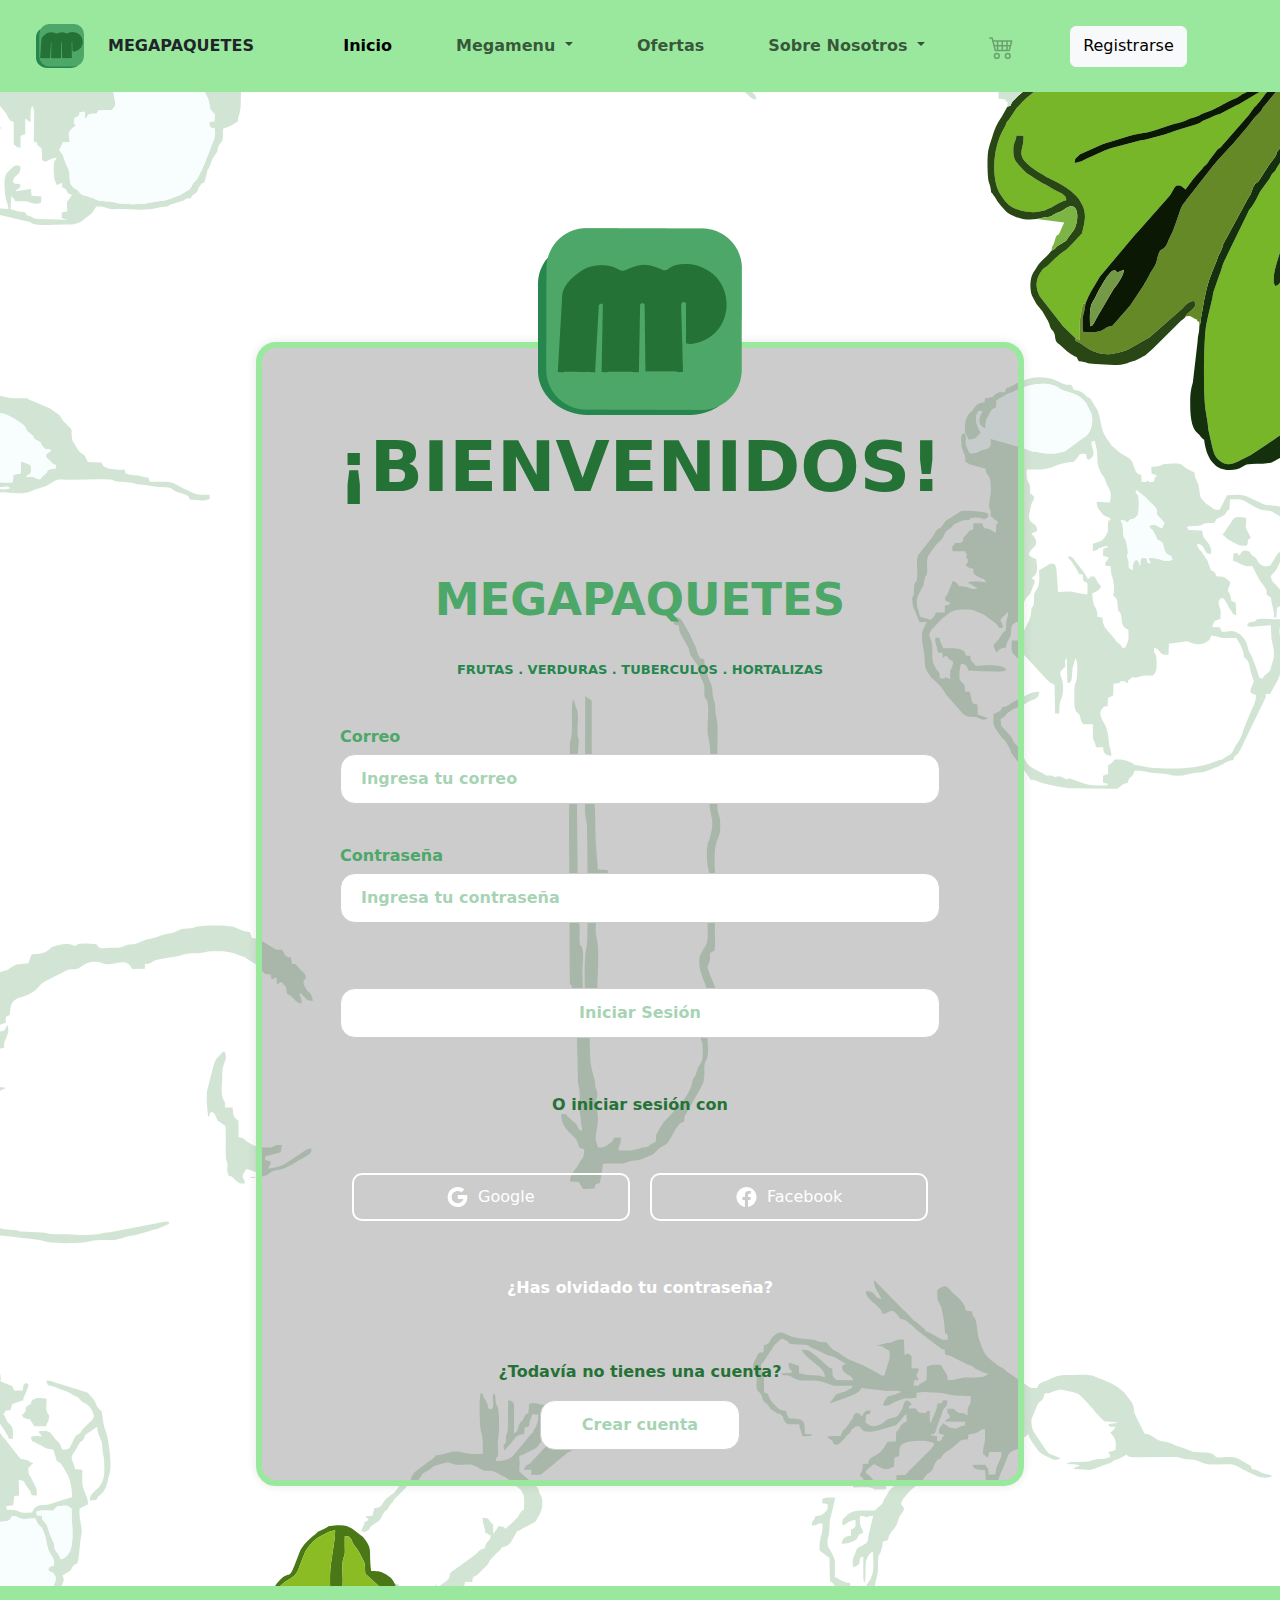
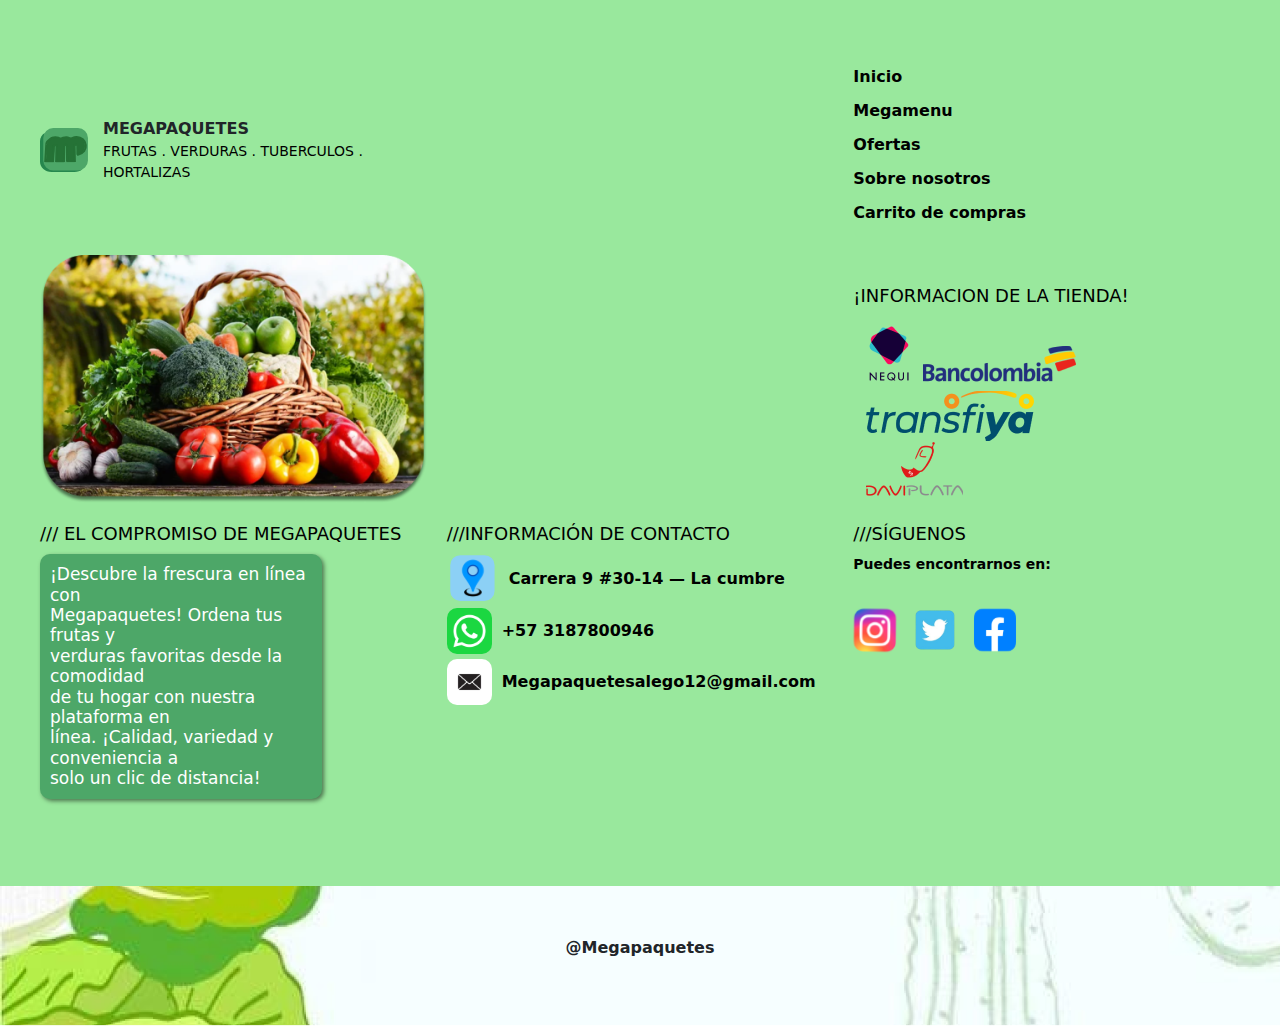
==== index.html @ eb22b3f0 "prueba del proyecto" ====
<!DOCTYPE html>
<html lang="es">
<head>
    <!-- Metadatos del documento -->
    <meta charset="UTF-8">
    <meta name="viewport" content="width=device-width, initial-scale=1.0">
    <title>¡BIENVENIDOS A MEGAPAQUETES!</title>
    <!-- Enlace al archivo CSS para estilos -->
    <link rel="stylesheet" href="index.css">
    <!-- Favicon para el navegador -->
    <link rel="icon" type="image/svg" href="../imagenes/logo.svg">
    <link href="https://cdn.jsdelivr.net/npm/bootstrap@5.3.3/dist/css/bootstrap.min.css" rel="stylesheet" integrity="sha384-QWTKZyjpPEjISv5WaRU9OFeRpok6YctnYmDr5pNlyT2bRjXh0JMhjY6hW+ALEwIH" crossorigin="anonymous">

    <style>
        .esconder{
            display: flex;
            gap: 5px;
        }

        .login{
        width: 500px;
        border: solid 3px green;
        margin-top: 60px;
        background-color: rgba(0, 0, 0, 0.352);
        }
        .imagen{
        position: relative;
        top: -50px;
        left: 200px;
        }

        .input{
        width: 50%;
        }
        @media screen and (max-width: 640px){
            .esconder{
                display: none;
                width: 50%;
            }
        }
    </style>
</head>
<body>
    <!-- Barra de navegación -->
    <nav class="negrita navbar navbar-expand-lg p-4 ">
        <div class="container-fluid">
            
            <img src="imagenes/logo.svg" alt="logo">
            <div class="px-4">
              <a class="nav-link active" href="">MEGAPAQUETES</a>
              <div class="esconder">
              </div>
            </div>
            <button class="navbar-toggler" type="button" data-bs-toggle="collapse" data-bs-target="#navbarSupportedContent" aria-controls="navbarSupportedContent" aria-expanded="false" aria-label="Toggle navigation">
                <span class="navbar-toggler-icon"></span>
            </button>
            <div class="collapse navbar-collapse justify-content-center" id="navbarSupportedContent">
                <ul class="navbar-nav d-flex gap-5">
                    <li class="nav-item">
                        <a class="nav-link active" aria-current="page" href="#">Inicio</a>
                    </li>
                    
                    <li class="nav-item dropdown">
                        <a class="nav-link dropdown-toggle" href="#" role="button" data-bs-toggle="dropdown" aria-expanded="false">
                            Megamenu
                        </a>
                        <ul class="dropdown-menu bg-success text-light">
                            <li class="px-2">MEGAPAQUETES</li>
                            <li><hr class="dropdown-divider"></li>
                            <li><a class="dropdown-item text-light" href="#">Verduras</a></li>
                            <li><a class="dropdown-item text-light" href="#">Frutas</a></li>
                            <li><a class="dropdown-item text-light" href="#">Tubérculos/Hortalizas</a></li>
                        </ul>
                    </li>
                    <li class="nav-item">
                        <a class="nav-link" href="#">Ofertas</a>
                    </li>
                    <li class="nav-item dropdown">
                        <a class="nav-link dropdown-toggle" href="#" role="button" data-bs-toggle="dropdown" aria-expanded="false">
                            Sobre Nosotros
                        </a>
                        <ul class="dropdown-menu bg-success text-light">
                            <li class="px-2">MEGAPAQUETES</li>
                            <li><hr class="dropdown-divider"></li>
                            <li><a class="dropdown-item text-light " href="#">Sobre Nosotros</a></li>
                            <li><a class="dropdown-item text-light" href="#">Contacto</a></li>
                            <li><a class="dropdown-item text-light" href="#">Politicas(Terminos y Condiciones)</a></li>
                        </ul>
                    </li>
                    <li class="nav-item">
                        <a class="nav-link disabled" aria-disabled="true">
                          <svg xmlns="http://www.w3.org/2000/svg" width="25" height="25" fill="currentColor" class="bi bi-cart4" viewBox="0 0 16 16">
                            <path d="M0 2.5A.5.5 0 0 1 .5 2H2a.5.5 0 0 1 .485.379L2.89 4H14.5a.5.5 0 0 1 .485.621l-1.5 6A.5.5 0 0 1 13 11H4a.5.5 0 0 1-.485-.379L1.61 3H.5a.5.5 0 0 1-.5-.5M3.14 5l.5 2H5V5zM6 5v2h2V5zm3 0v2h2V5zm3 0v2h1.36l.5-2zm1.11 3H12v2h.61zM11 8H9v2h2zM8 8H6v2h2zM5 8H3.89l.5 2H5zm0 5a1 1 0 1 0 0 2 1 1 0 0 0 0-2m-2 1a2 2 0 1 1 4 0 2 2 0 0 1-4 0m9-1a1 1 0 1 0 0 2 1 1 0 0 0 0-2m-2 1a2 2 0 1 1 4 0 2 2 0 0 1-4 0"/>
                          </svg>
                        </a>
                    </li>
                    <div class="d-flex gap-5 botones">
                      <a href="crear nueva cuenta/crear cuenta.html " class="btn btn-light button d-flex align-items-center" type="submit">Registrarse</a>
                    </div>
                </ul>
               
            </div>
            
        </div>
    </nav>

    <!-- Sección de bienvenida -->
    <section class="bienvenidos">
        <!-- Contenedor del logo principal -->
        <div class="bienvenidos__logo">
            <img src="imagenes/logo.png" alt="Logo">
        </div>
        <!-- Contenedor del título de bienvenida -->
        <div class="bienvenidos__title">
            <p><strong>¡BIENVENIDOS!</strong></p>
        </div>
        <!-- Contenedor del subtítulo -->
        <div class="bienvenidos__subtitle">
            <p>MEGAPAQUETES</p>
        </div>
        <!-- Contenedor del párrafo con descripción -->
        <div class="bienvenidos__description">
            <p>FRUTAS . VERDURAS . TUBERCULOS . HORTALIZAS</p>
        </div>
        <!-- Formulario de inicio de sesión -->
        <div class="form">
            <form action="vistas/cliente/principal/principal.jsp" method="POST" class="from__principal">
                <!-- Campo para el correo electrónico -->
                <div class="form__group">
                    <label for="username" class="form__label">Correo</label>
                    <input type="email" id="username" name="username" class="form__input" placeholder="Ingresa tu correo" required>
                </div>
                <!-- Campo para la contraseña -->
                <div class="form__group">
                    <label for="password" class="form__label">Contraseña</label>
                    <input type="password" id="password" name="password" class="form__input" placeholder="Ingresa tu contraseña" required>
                </div>
                <!-- Botón para iniciar seccion -->
                <div class="form__button-container">
                    <button class="button-button--submit" type="submit">Iniciar Sesión</button>
                </div>
                <!-- Texto para opciones de inicio de sesión alternativas -->
                <div class="form__alternative">
                    <p class="parrafo">O iniciar sesión con</p>
                </div>
            </form>
        </div>
        <!-- Botones para iniciar sesión con redes sociales -->
        <div class="social-login">
            <button type="button" class="social-login__button">
                <img src="imagenes/vector google.svg" alt="Google">
                Google
            </button>
            <button type="button" class="social-login__button">
                <img src="imagenes/Vector facebook.svg" alt="Facebook">
                Facebook
            </button>
        </div>
        <!-- Enlace para recuperar contraseña -->
        <div class="recover-password">
            <a href="restablecer la contraseña/restablecer.html" class="recover-password__link">¿Has olvidado tu contraseña?</a>
        </div>
        <!-- Enlace para crear una nueva cuenta -->
        <div class="create-account">
            <p class="parrafo">¿Todavía no tienes una cuenta?</p>
            <a href="crear nueva cuenta/crear cuenta.html" class="create-account__link">Crear cuenta</a>
        </div>
    </section>

    <!-- Sección adicional con información -->
    <section class="additional-info">
        <div class="additional-info__main">
            <div class="additional-info__secondary">
                <!-- Logotipo en la sección adicional -->
                <div class="additional-info__logo">
                    <img src="imagenes/logo.svg" alt="Logo">
                </div>
                <!-- Título y subtítulo en la sección adicional -->
                <div class="additional-info__title">
                    <strong>MEGAPAQUETES</strong>
                    <div class="additional-info__subtitle">FRUTAS . VERDURAS . TUBERCULOS . HORTALIZAS</div>
                </div>
            </div>
            <!-- Imagen principal de la sección adicional -->
            <div class="additional-info__image">
                <img src="imagenes/image frutas.png" alt="Logo">
            </div>
            <!-- Lista de navegación en la sección adicional -->
            <div class="additional-info__nav-list">
                <p class="additional-info__nav-item">Inicio</p>
                <p class="additional-info__nav-item">Megamenu</p>
                <p class="additional-info__nav-item">Ofertas</p>
                <p class="additional-info__nav-item">Sobre nosotros</p>
                <p class="additional-info__nav-item">Carrito de compras</p>
            </div>
            <!-- Contenedor de información de la tienda -->
            <div class="additional-info__store-info">
                <h4 class="additional-info__heading">¡INFORMACION DE LA TIENDA!</h4>
                <img src="imagenes/Group 113.png" alt="Logo" class="additional-info__store-image">
            </div>
            <!-- Contenedor del compromiso de la empresa -->
            <div class="additional-info__commitment">
                <h4 class="additional-info__heading">/// EL COMPROMISO DE MEGAPAQUETES</h4>
                <h5 class="additional-info__text_1">¡Descubre la frescura en línea con <br> Megapaquetes! Ordena tus frutas y <br> verduras favoritas desde la comodidad <br> de tu hogar con nuestra plataforma en <br> línea. ¡Calidad, variedad y conveniencia a <br> solo un clic de distancia!</h5>
            </div>
            <!-- Contenedor de información de contacto -->
            <div class="additional-info__contact">
                <h4 class="additional-info__heading">///INFORMACIÓN DE CONTACTO</h4>
                <p class="additional-info__contact-item"><img src="imagenes/ubicacion.svg" alt="Vector"> Carrera 9 #30-14 — La cumbre</p>
                <p class="additional-info__contact-item"><img src="imagenes/Whatsapp.svg" alt="Vector"> +57 3187800946</p>
                <p class="additional-info__contact-item"><img src="imagenes/correo.svg" alt="Vector"> Megapaquetesalego12@gmail.com</p>
            </div>
            <!-- Contenedor de redes sociales -->
            <div class="additional-info__social">
                <h4 class="additional-info__heading">///SÍGUENOS</h4>
                <p class="additional-info__text"><strong>Puedes encontrarnos en:</strong></p>
                <div class="additional-info__social-icons">
                <img src="imagenes/instagram.svg" alt="Vector" class="additional-info__social-icon">
                <img src="imagenes/twitter.svg" alt="Vector" class="additional-info__social-icon">
                <img src="imagenes/facebook.svg" alt="Vector" class="additional-info__social-icon">
                </div>
            </div>
        </div>
    </section>

    <!-- Pie de página -->
    <footer class="footer">
        <p class="footer__parrafo">@Megapaquetes</p>
    </footer>

    <script src="main.js"></script>
    <script src="https://cdn.jsdelivr.net/npm/bootstrap@5.3.3/dist/js/bootstrap.bundle.min.js" integrity="sha384-YvpcrYf0tY3lHB60NNkmXc5s9fDVZLESaAA55NDzOxhy9GkcIdslK1eN7N6jIeHz" crossorigin="anonymous"></script>
</body>
</html>
---- index.css ----
/* Definición de la fuente personalizada */
@font-face {
    font-family: 'MiFuente';  /* Nombre de la fuente personalizada */
    src: url('imagenes/Ubuntu-Regular.ttf') format('truetype'); /* Ruta de la fuente personalizada en formato truetype */
}

/* Estilos globales para todos los elementos */
* {
    margin: 0;            /* Eliminar margen en todos los elementos */
    padding: 0;           /* Eliminar padding en todos los elementos */
    box-sizing: border-box; /* Incluir bordes y padding en el cálculo del tamaño */
}

/* Variables CSS para colores y medidas */
:root {
    --color-fondo-principal: #000000;     /* Color de fondo principal */
    --color-texto-principal: #ffffff;     /* Color de texto principal */
    --color-primario: #99E89D;            /* Color primario */
    --color-secundario: #006633;          /* Color secundario */
    --color-terciario: #4DA768;           /* Color terciario */
    --color-acento-1: #26874E;            /* Color de acento 1 */
    --color-acento-2: #257236;            /* Color de acento 2 */
    --color-resaltado: #3BC975;           /* Color de resaltado */
    --padding: 30px;                      /* Padding común */
    --paddin-button: 10px;                /* Padding para botones */
    --margin-top: 30px;                   /* Margen superior */
}

/* Estilos generales del cuerpo del documento */
body {
    background: url('imagenes/fondoingresarindex.svg'); /* Imagen de fondo */
    background-repeat: no-repeat;   /* La imagen de fondo no se repite */
    background-size: cover;         /* La imagen de fondo cubre toda la pantalla */
    font-family: 'MiFuente';        /* Fuente personalizada */
    background-position: center;    /* Centra la imagen de fondo */
}

/*PARTE DEL MENU DE NAVEGACION*/

.navbar {
    max-width: 100vw;
    display: flex;                          /* Mostrar como flexbox */
    align-items: center;                    /* Centrar elementos verticalmente */
    justify-content: space-between;         /* Espacio entre elementos */
    background-color: var(--color-primario); /* Color de fondo */
    padding: 18px 30px;                     /* Padding interno */
    flex-wrap: wrap;                        /* Permitir envolver elementos en pantalla pequeña */
}

.negrita {
    font-weight: bold;  /* Define el texto en negrita */
    font-size: 16px;    /* Establece el tamaño de la fuente a 16 píxeles */
}

.navbar__logo img {
    height: 40px; /* Altura del logo */
}

.navbar__contenedor {
    display: flex;                         /* Mostrar como flexbox */
    flex-direction: column;                /* Dirección de columna para el contenido */
    color: var(--color-fondo-principal);   /* Color de texto */
}

.navbar__title {
    font-size: 16px; /* Tamaño del título */
}

.navbar__subtitle {
    font-size: 11px; /* Tamaño del subtítulo */
}

.navbar__link,
.menu__toggle {
    color: var(--color-fondo-principal); /* Color del enlace */
    padding: 14px 20px; /* Padding del enlace */
    font-size: 16px; /* Tamaño de fuente del enlace */
    text-decoration: none; /* Sin decoración de texto */
    font-weight: bold; /* Peso de la fuente */
}

.navbar__link:hover,
.menu__toggle:hover {
    color: var(--color-acento-1); /* Color al pasar el mouse */
}

.navbar__link:active,
.menu__toggle:active {
    color: var(--color-secundario);         /* Color al hacer clic */
    text-decoration: underline solid;       /* Subrayado sólido al hacer clic */
}

/* Menú desplegable */
.menu {
    position: relative;                     /* Posición relativa */
    display: inline-block;                  /* Mostrar como bloque en línea */
}

.menu__container {
    display: none;                          /* Ocultar contenedor por defecto */
    position: absolute;                     /* Posición absoluta */
    top: 100%;                              /* Alinear en la parte inferior del elemento padre */
    left: 0;                                /* Alinear a la izquierda */
    background-color: var(--color-secundario); /* Color de fondo del menú */
    box-shadow: 0px 8px 16px 0px rgba(0, 0, 0, 0.2); /* Sombra */
    z-index: 1;                             /* Índice de apilamiento */
    text-align: left;                       /* Alinear texto a la izquierda */
}

.menu__container h2 {
    color: var(--color-texto-principal); /* Color del título */
    margin: 10px; /* Margen */
}

.menu__link {
    color: var(--color-texto-principal); /* Color del enlace */
    padding: 12px 16px; /* Padding del enlace */
    text-decoration: none; /* Sin decoración de texto */
    display: block; /* Bloque de visualización */
}

.menu__link:hover {
    background-color: var(--color-terciario); /* Color de fondo al pasar el mouse */
}

.menu__link:active {
    background-color: var(--color-acento-2); /* Color de fondo al hacer clic */
}

.menu__toggle:hover + .menu__container,
.menu__container:hover {
    display: block; /* Mostrar menú al pasar el mouse */
}

.menu__vector {
    margin: 10px; /* Margen */
}

.menu__heading {
    margin: 10px 0; /* Margen superior e inferior */
}

/* Estilos para el menú desplegable */

li .dropdown-item:hover {
    background-color: var(--color-primario);  /* Color de fondo al pasar el mouse */
}

li .dropdown-item:active {
    background-color: var(--color-resaltado); /* Color de fondo al hacer clic */
}

/* Estilos para los botones */

.btn.btn-light.button.d-flex.align-items-center:hover {
    background-color: var(--color-terciario); /* Color de fondo al pasar el mouse */
    border: none;                            /* Elimina el borde */
}

.btn.btn-light.button.d-flex.align-items-center:active {
    background-color: var(--color-acento-1); /* Color de fondo al hacer clic */
    border: none;                            /* Elimina el borde */
}

/*PARTE DE LA PRIMER SECCION EL FORMULARIO DE INGRESO*/

.bienvenidos {
    /* Estilos del contenedor principal de bienvenida */
    max-width: 60%; /* Ancho máximo del contenedor */
    min-height: 60%; /* Altura mínima del contenedor */
    margin: 100px auto; /* Margen superior e inferior automáticos y 100px en los laterales */
    background-color: var(--color-texto-principal); /* Color de fondo principal */
    border-radius: 20px; /* Radio del borde */
    padding: var(--padding); /* Espaciado interno definido por la variable --padding */
    box-shadow: 0 0 10px rgba(0, 0, 0, 0.1); /* Sombra con desplazamiento y opacidad */
    background-color: rgba(0, 0, 0, 0.2); /* Color de fondo con opacidad */
    border: var(--color-primario) solid 6px; /* Borde sólido con color primario */
    flex-wrap: wrap; /* Permitir que los elementos internos se envuelvan */
    margin-top: 250px; /* Margen superior específico */
}

.bienvenidos__logo{
    /* Estilos del logo dentro del contenedor de bienvenida */
    text-align: center; /* Alinear al centro */
    position: relative; /* Posición relativa para ajustar el margen superior */
    margin-top: -150px; /* Mover hacia arriba para superponerse parcialmente */
}

.bienvenidos__title {
    /* Estilos del título dentro del contenedor de bienvenida */
    text-align: center; /* Alinear al centro */
    color: var(--color-acento-2); /* Color de acento 2 */
    font-weight: bold; /* Texto en negrita */
    font-size: 70px; /* Tamaño de fuente */
}

.bienvenidos__subtitle {
    /* Estilos del subtítulo dentro del contenedor de bienvenida */
    text-align: center; /* Alinear al centro */
    color: var(--color-terciario); /* Color terciario */
    font-weight: bold; /* Texto en negrita */
    font-size: 45px; /* Tamaño de fuente */
    padding: var(--padding); /* Espaciado interno definido por la variable --padding */
}

.bienvenidos__description {
    /* Estilos de la descripción dentro del contenedor de bienvenida */
    text-align: center; /* Alinear al centro */
    color: var(--color-acento-1); /* Color de acento 1 */
    font-weight: bold; /* Texto en negrita */
    font-size: 13px; /* Tamaño de fuente */
    margin-top: -20px; /* Margen superior específico */
}

.form__group {
    margin-bottom: 40px; /* Espacio inferior de 40 píxeles */
}

.form {
    /* Estilos del formulario */
    padding: var(--padding);      /* Espaciado interno definido por la variable --padding */
    width: auto;                  /* Ancho automático que se ajusta al contenido */
    display: flex;                /* Utiliza Flexbox para el diseño */
    justify-content: center;      /* Centra los elementos dentro del formulario horizontalmente */
}

.form__alternative {
    /* Estilos de la sección alternativa del formulario */
    padding: var(--padding); /* Espaciado interno definido por la variable --padding */
}

.parrafo {
    /* Estilos del párrafo */
    text-align: center; /* Alinear al centro */
    color: var(--color-acento-2); /* Color de acento 2 */
    font-weight: bold; /* Texto en negrita */
    font-size: 16px; /* Tamaño de fuente */
}

.recover-password {
    /* Estilos del enlace para recuperar contraseña */
    text-align: center; /* Alinear al centro */
    color: var(--color-texto-principal); /* Color de texto principal */
    font-weight: bold; /* Texto en negrita */
    margin-bottom: 30px; /* Espacio inferior de 30 píxeles */
    font-size: 16px; /* Tamaño de fuente */
    padding: var(--padding); /* Espaciado interno definido por la variable --padding */
}

.form__label {
    /* Estilos de las etiquetas */
    display: flex;                  /* Utiliza Flexbox para el diseño */
    justify-content: flex-start;    /* Alinea los elementos al inicio del contenedor */
    align-items: center;            /* Alinea los elementos en el centro verticalmente */
    margin-bottom: 5px;             /* Margen inferior */
    color: var(--color-terciario);  /* Color terciario */
    font-weight: bold;              /* Texto en negrita */
}

/* Asegurar que los inputs y botones tengan el tamaño adecuado */
.form__input {
    /* Estilos para campos de correo electrónico y contraseña */
    width: 100%; /* Ancho calculado con margen */
    min-height: 50px; /* Altura mínima */
    padding: var(--paddin-button); /* Espaciado interno definido por la variable --paddin-button */
    border: 1px solid #ccc; /* Borde sólido con color gris */
    border-radius: 15px; /* Radio del borde */
    display: block; /* Mostrar como bloque */
}

.form__input::placeholder{
    /* Estilos para los placeholders de los campos de correo electrónico y contraseña */
    color: rgba(77, 167, 104, 0.5); /* Color semi-transparente */
    font-weight: bold; /* Texto en negrita */
    padding: var(--paddin-button); /* Espaciado interno definido por la variable --paddin-button */
}

.form__input:focus {
    /* Estilos para cuando los campos de correo electrónico y contraseña están enfocados */
    outline: none; /* Sin contorno */
}

.form__input:hover {
    /* Estilos para cuando el mouse está sobre los campos de entrada */
    border: 2px solid var(--color-acento-1); /* Borde sólido con color de acento 1 */
}

.form__input:active {
    /* Estilos para cuando los campos de entrada están activos (haciendo clic) */
    border: 2px solid var(--color-secundario); /* Borde sólido con color secundario */
}

.form__button-container {
    /* Estilos del contenedor de botones del formulario */
    display: flex; /* Mostrar como flexbox */
    justify-content: center; /* Justificar contenido al centro */
    align-items: center; /* Alinear ítems al centro */
    height: 100px; /* Altura específica */
}

.button-button--submit {
    /* Estilos del botón de envío del formulario */
    width: 600px; /* Ancho calculado con margen */
    min-height: 50px; /* Altura mínima */
    background-color: var(--color-texto-principal); /* Color de fondo principal */
    color: rgba(77, 167, 104, 0.5); /* Color de texto semi-transparente */
    border: 1px solid #ccc; /* Borde sólido con color gris */
    font-weight: bold; /* Texto en negrita */
    cursor: pointer; /* Cursor apuntador */
    border-radius: 15px; /* Radio del borde */
}

.button-button--submit:hover {
    /* Estilos para cuando el mouse está sobre el botón de envío del formulario */
    background-image: linear-gradient(to right, #99E89D, #4DA768); /* Gradiente de color de fondo */
    color: rgba(255, 255, 255, 0.5); /* Color de texto semi-transparente */
}

.button-button--submit:active {
    /* Estilos para cuando el botón de envío del formulario está activo (haciendo clic) */
    background-image: linear-gradient(to right, #3BC975, #006633); /* Gradiente de color de fondo */
    color: rgba(255, 255, 255, 0.5); /* Color de texto semi-transparente */
}

.social-login {
    /* Estilos del contenedor de inicio de sesión social */
    display: flex;              /* Mostrar como flexbox para alinear elementos */
    align-items: center;        /* Alinear ítems al centro verticalmente */
    justify-content: center;    /* Justificar contenido al centro horizontalmente */
    text-align: center;         /* Alinear texto al centro */
    margin-bottom: 20px;        /* Margen inferior */
    margin-top: -25px;          /* Margen superior negativo para ajuste */
    gap: 10px;                  /* Espacio entre los elementos internos */
}

.social-login__button {
    /* Estilos de los botones de inicio de sesión social */
    width: 40%; /* Ancho específico */
    margin: 5px; /* Margen */
    padding: 10px 20px; /* Relleno interno */
    border: none; /* Sin borde */
    border-radius: 10px; /* Radio del borde */
    cursor: pointer; /* Cursor apuntador */
    border: 2px solid var(--color-texto-principal); /* Borde sólido con color principal */
    background-color: transparent; /* Fondo transparente */
    display: flex; /* Mostrar como flexbox */
    align-items: center; /* Alinear ítems al centro */
    justify-content: center; /* Justificar contenido al centro */
    color: var(--color-texto-principal); /* Color de texto principal */
}

.social-login__button img {
    /* Estilos para las imágenes dentro de los botones de inicio de sesión social */
    margin-right: 10px; /* Margen derecho */
    max-height: 20px; /* Altura máxima */
}

.create-account {
    /* Estilos del contenedor para crear una cuenta */
    display: flex; /* Mostrar como flexbox */
    flex-direction: column; /* Dirección de columna para los elementos internos */
    justify-content: center; /* Justificar contenido al centro */
    align-items: center; /* Alinear ítems al centro */
}

.create-account .parrafo {
    /* Estilos del párrafo dentro del contenedor para crear una cuenta */
    color: var(--color-acento-2); /* Color de acento 2 */
}

.recover-password__link {
    /* Estilos del enlace para recuperar contraseña */
    color: var(--color-texto-principal); /* Color de texto principal */
    text-decoration: none; /* Sin decoración de texto */
}

.recover-password__link:hover {
    /* Estilos para cuando el mouse está sobre el enlace para recuperar contraseña */
    color: var(--color-terciario); /* Color terciario */
}

.recover-password__link:active {
    /* Estilos para cuando el enlace para recuperar contraseña está activo (haciendo clic) */
    color: var(--color-acento-1); /* Color de acento 1 */
    text-decoration: underline; /* Subrayado */
}

.create-account__link {
    /* Estilos del enlace para crear una cuenta */
    width: 200px; /* Ancho calculado con margen */
    min-height: 50px; /* Altura mínima */
    background-color: var(--color-texto-principal); /* Color de fondo principal */
    color: rgba(77, 167, 104, 0.5); /* Color de texto semi-transparente */
    text-decoration: none; /* Sin decoración de texto */
    border-radius: 15px; /* Radio del borde */
    font-weight: bold; /* Texto en negrita */
    font-size: 16px; /* Tamaño de fuente */
    cursor: pointer; /* Cursor apuntador */
    padding: 12px 20px; /* Relleno interno */
    text-align: center; /* Alinear texto al centro */
    border: 1px solid #ccc; /* Borde sólido con color gris */
}

.create-account__link:hover {
    /* Estilos para cuando el mouse está sobre el enlace para crear una cuenta */
    background-image: linear-gradient(to right, #99E89D, #4DA768); /* Gradiente de color de fondo */
    color: rgba(255, 255, 255, 0.5); /* Color de texto semi-transparente */
}

.create-account__link:active {
    /* Estilos para cuando el enlace para crear una cuenta está activo (haciendo clic) */
    background-image: linear-gradient(to right, #3BC975, #006633); /* Gradiente de color de fondo */
    color: rgba(255, 255, 255, 0.5); /* Color de texto semi-transparente */
}

/*PARTE DE LA SEGUNDA SECCION LA INFROMACION DE MEGAPAQUETES*/

.additional-info {
    background-color: #99E89D; /* Color de fondo */
    padding: 20px; /* Define el espacio interno alrededor del contenido del elemento */
    display: flex; /* Contenedor flexible */
    justify-content: center; /* Justificar contenido horizontalmente */
    align-items: center; /* Alinear elementos al centro verticalmente */
    min-height: 100vh; /* Altura mínima de la vista */
}

/* Estilos para el contenido principal */
.additional-info__main {
    display: grid; /* Contenedor de cuadrícula */
    grid-template-columns: repeat(3, 1fr); /* 3 columnas iguales */
    grid-auto-rows: minmax(100px, auto); /* Altura mínima 100px, tamaño automático */
    gap: 20px; /* Espacio entre columnas y filas */
    padding: 20px; /* Define el espacio interno alrededor del contenido del elemento */
}

.additional-info__secondary {
    display: flex; /* Utiliza flexbox para el diseño */
    align-items: center; /* Alinea los elementos al centro verticalmente */
    justify-content: center; /* Centra el contenido horizontalmente */
    gap: 15px; /* Espacio entre elementos */
}

.additional-info__title {
    flex: 1; /* Flexibilidad */
}

.additional-info__subtitle {
    font-size: 14px; /* Tamaño de la fuente */
    color: var(--color-fondo-principal); /* Color de texto */
}

.additional-info__logo img {
    max-width: 60px; /* Ancho máximo */
    height: auto; /* Altura automática */
}

.additional-info__image img {
    max-width: 100%; /* Ancho máximo */
    display: block; /* Bloque de visualización */
    border-radius: 10px; /* Radio del borde */
}

.additional-info__image {
    grid-column: 1; /* Columna 1 */
    grid-row: 2; /* Fila 2 */
}

.additional-info__nav-list {
    grid-column: 3; /* Columna 3 */
    font-weight: bold; /* Peso de la fuente */
}

.additional-info__store-info {
    grid-column: 3; /* Columna 3 */
    margin-top: 30px; /* Margen superior */
}

.additional-info__nav-item {
    margin-bottom: 10px; /* Margen inferior */
    color: var(--color-fondo-principal); /* Color de texto */
}

.additional-info__heading {
    color: var(--color-fondo-principal); /* Color de texto */
    font-size: 18px; /* Tamaño de la fuente */
    margin-bottom: 10px; /* Margen inferior */
}

.additional-info__contact {
    display: flex; /* Contenedor flexible */
    flex-direction: column; /* Dirección de columna */
    align-items: start; /* Alinear elementos a la izquierda */
    text-align: center; /* Alinear texto al centro */
    font-weight: bold; /* Peso de la fuente */
}

.additional-info__contact-item {
    color: var(--color-fondo-principal); /* Color de texto */
    margin-bottom: 5px; /* Margen inferior */
    display: flex; /* Contenedor flexible */
    align-items: center; /* Alinear elementos al centro */
}

.additional-info__contact-item img {
    margin-right: 10px; /* Margen derecho */
}

.additional-info__text_1 {
    background-color: var(--color-terciario); /* Color de fondo */
    width: 73%; /* Ancho */
    border-radius: 10px; /* Radio del borde */
    padding: var(--paddin-button); /* Padding */
    color: var(--color-texto-principal); /* Color de texto */
    text-align: start; /* Alinear texto a la izquierda */
    box-shadow: 2px 2px 4px rgba(0, 0, 0, 0.5); /* Sombra */
    font-size: 17px; /* Tamaño de la fuente */
}

.additional-info__social {
    display: flex; /* Contenedor flexible */
    flex-direction: column; /* Dirección de columna */
}

.additional-info__heading {
    color: var(--color-fondo-principal); /* Color de texto */
    font-size: 18px; /* Tamaño de la fuente */
}

.additional-info__text {
    color: var(--color-fondo-principal); /* Color de texto */
    font-size: 14px; /* Tamaño de la fuente */
}

.additional-info__social-icons {
    display: flex; /* Contenedor flexible */
    flex-direction: row; /* Dirección de fila */
    margin-left: -13px; /* Margen izquierdo negativo */
}

.additional-info__social-icon {
    width: 70px; /* Ancho */
    height: auto; /* Altura automática */
    cursor: pointer; /* Cursor apuntador */
    margin-right: -10px; /* Margen derecho negativo */
}

/* ESTILOS PARA EL PIE DE PAGINA*/
.footer {
    height: 140px; /* Altura */
    background: url('imagenes/footer.png') no-repeat; /* Imagen de fondo */
    display: flex; /* Contenedor flexible */
    justify-content: center; /* Justificar contenido horizontalmente */
    align-items: center; /* Alinear elementos al centro verticalmente */
}

.footer__parrafo {
    text-align: center; /* Alinear texto al centro */
    font-weight: bold; /* Peso de la fuente */
}




/*RESPONSIVE*/
@media (min-width: 768px) and (max-width: 1023px){
    .esconder{
        display: none;
        width: 50%;
    }
    .botones{
        justify-content: center;
    }
    .bienvenidos__title{
        font-size: 60px;
        margin-top: 20px;
    }
    .bienvenidos__subtitle{
        font-size: 45px;
        margin-top: -20px;
    }
    .bienvenidos {
        /* Estilos del contenedor principal de bienvenida */

        max-width: 90%; /* Ancho máximo del contenedor */
        border-radius: 20px; /* Radio del borde */
        margin-top: 70px; /* Margen superior específico */
    }
    .bienvenidos__logo{
        margin-top: -50px;
    }
    .bienvenidos__logo>img{
        width: 100px;
        margin-top: -30px;
    }
    .bienvenidos__description {
        /* Estilos de la descripción dentro del contenedor de bienvenida */
        width: 100%;
        margin-left: 0px; /* Margen izquierdo específico */
    }
    .additional-info__main {
        display: flex; /* Contenedor de cuadrícula */
        align-items: center;
        justify-content: center;
        flex-wrap: wrap;
        gap: 20px; /* Espacio entre columnas y filas */
        padding: 20px; /* Padding */
        text-align: center;
    }
    .additional-info__text_1 {
        width: 100%; /* Ancho */
        text-align: center; /* Alinear texto a la izquierda */
    }
   
}


/*RESPONSIVE*/
/* Media query para pantallas pequeñas como móviles */
@media (max-width: 767px) {
    .form {
        flex-direction: column; /* Cambia a dirección de columna para móviles */
    }

    .form__input {
        width: auto; /* Ancho automático para ajustar al contenido */
        min-width: 560px;
        min-height: 40px; /* Altura mínima reducida para móviles */
    }
    .esconder{
        display: none;
        width: 50%;
    }
    .botones{
        justify-content: center;
    }
    .bienvenidos__title{
        font-size: 60px;
        margin-top: 20px;
    }
    .bienvenidos__subtitle{
        font-size: 45px;
        margin-top: -20px;
    }
    .bienvenidos {
        /* Estilos del contenedor principal de bienvenida */

        max-width: 90%; /* Ancho máximo del contenedor */
        border-radius: 20px; /* Radio del borde */
        margin-top: 70px; /* Margen superior específico */
    }
    .bienvenidos__logo{
        margin-top: -50px;
    }
    .bienvenidos__logo>img{
        width: 100px;
        margin-top: -30px;
    }
    .bienvenidos__description {
        /* Estilos de la descripción dentro del contenedor de bienvenida */
        width: 100%;
        margin-left: 0px; /* Margen izquierdo específico */
    }
    .additional-info__main {
        display: flex; /* Contenedor de cuadrícula */
        align-items: center;
        justify-content: center;
        flex-wrap: wrap;
        gap: 20px; /* Espacio entre columnas y filas */
        padding: 20px; /* Padding */
        text-align: center;
    }
    .additional-info__text_1 {
        width: 100%; /* Ancho */
        text-align: center; /* Alinear texto a la izquierda */
    }
}
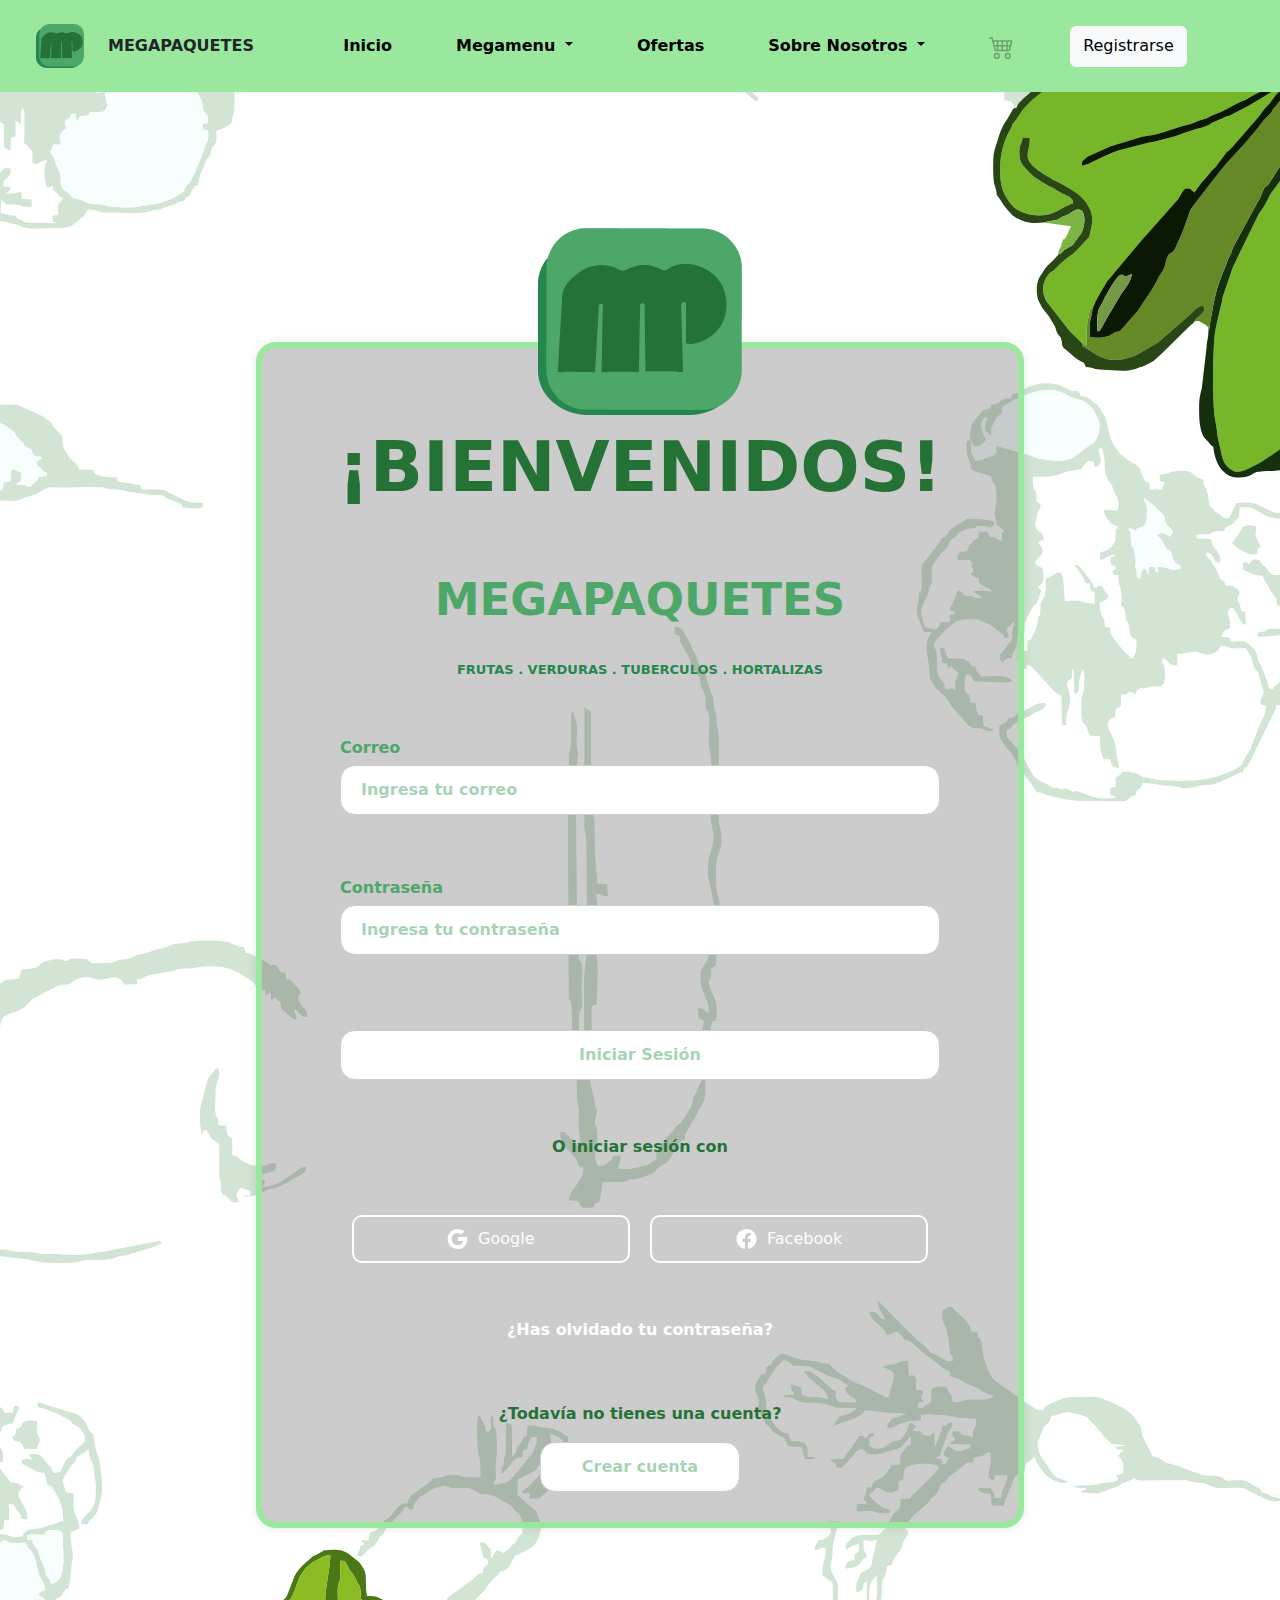
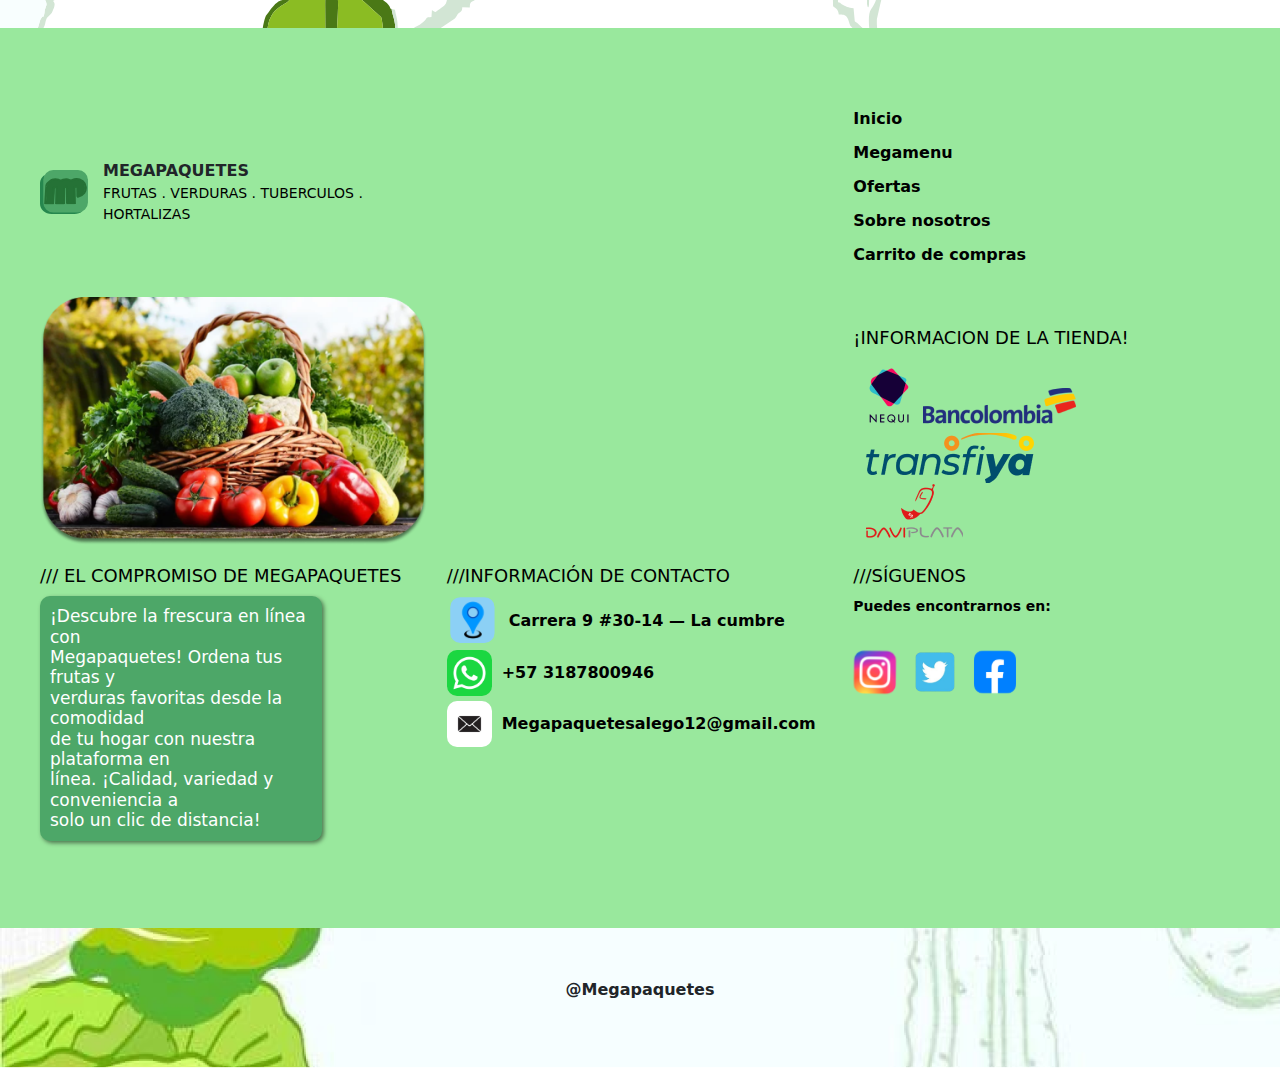
==== commit de68486c: "actualizacion de la prueba" ====
--- a/index.html
+++ b/index.html
@@ -10,60 +10,36 @@
     <!-- Favicon para el navegador -->
     <link rel="icon" type="image/svg" href="../imagenes/logo.svg">
     <link href="https://cdn.jsdelivr.net/npm/bootstrap@5.3.3/dist/css/bootstrap.min.css" rel="stylesheet" integrity="sha384-QWTKZyjpPEjISv5WaRU9OFeRpok6YctnYmDr5pNlyT2bRjXh0JMhjY6hW+ALEwIH" crossorigin="anonymous">
-
-    <style>
-        .esconder{
-            display: flex;
-            gap: 5px;
-        }
-
-        .login{
-        width: 500px;
-        border: solid 3px green;
-        margin-top: 60px;
-        background-color: rgba(0, 0, 0, 0.352);
-        }
-        .imagen{
-        position: relative;
-        top: -50px;
-        left: 200px;
-        }
-
-        .input{
-        width: 50%;
-        }
-        @media screen and (max-width: 640px){
-            .esconder{
-                display: none;
-                width: 50%;
-            }
-        }
-    </style>
 </head>
 <body>
-    <!-- Barra de navegación -->
-    <nav class="negrita navbar navbar-expand-lg p-4 ">
+
+   <!-- Barra de navegación -->
+    <nav class="negrita navbar navbar-expand-lg p-4">
         <div class="container-fluid">
-            
+            <!-- Logo -->
             <img src="imagenes/logo.svg" alt="logo">
             <div class="px-4">
-              <a class="nav-link active" href="">MEGAPAQUETES</a>
-              <div class="esconder">
-              </div>
-            </div>
+                <a class="nav-link active" href="">MEGAPAQUETES</a>
+                <div class="esconder">
+                    <!-- Contenido escondido -->
+                </div>
+            </div>
+            <!-- Botón para mostrar el menú en pantallas pequeñas -->
             <button class="navbar-toggler" type="button" data-bs-toggle="collapse" data-bs-target="#navbarSupportedContent" aria-controls="navbarSupportedContent" aria-expanded="false" aria-label="Toggle navigation">
                 <span class="navbar-toggler-icon"></span>
             </button>
+            <!-- Contenedor del menú desplegable -->
             <div class="collapse navbar-collapse justify-content-center" id="navbarSupportedContent">
                 <ul class="navbar-nav d-flex gap-5">
+                    <!-- Elementos del menú -->
                     <li class="nav-item">
                         <a class="nav-link active" aria-current="page" href="#">Inicio</a>
                     </li>
-                    
                     <li class="nav-item dropdown">
-                        <a class="nav-link dropdown-toggle" href="#" role="button" data-bs-toggle="dropdown" aria-expanded="false">
+                        <a class="nav-link dropdown-toggle active" href="#" role="button" data-bs-toggle="dropdown" aria-expanded="false">
                             Megamenu
                         </a>
+                        <!-- Menú desplegable -->
                         <ul class="dropdown-menu bg-success text-light">
                             <li class="px-2">MEGAPAQUETES</li>
                             <li><hr class="dropdown-divider"></li>
@@ -73,12 +49,13 @@
                         </ul>
                     </li>
                     <li class="nav-item">
-                        <a class="nav-link" href="#">Ofertas</a>
+                        <a class="nav-link active" href="#">Ofertas</a>
                     </li>
                     <li class="nav-item dropdown">
-                        <a class="nav-link dropdown-toggle" href="#" role="button" data-bs-toggle="dropdown" aria-expanded="false">
+                        <a class="nav-link dropdown-toggle active" href="#" role="button" data-bs-toggle="dropdown" aria-expanded="false">
                             Sobre Nosotros
                         </a>
+                        <!-- Menú desplegable -->
                         <ul class="dropdown-menu bg-success text-light">
                             <li class="px-2">MEGAPAQUETES</li>
                             <li><hr class="dropdown-divider"></li>
@@ -88,21 +65,22 @@
                         </ul>
                     </li>
                     <li class="nav-item">
+                        <!-- Ícono de carrito de compras -->
                         <a class="nav-link disabled" aria-disabled="true">
-                          <svg xmlns="http://www.w3.org/2000/svg" width="25" height="25" fill="currentColor" class="bi bi-cart4" viewBox="0 0 16 16">
-                            <path d="M0 2.5A.5.5 0 0 1 .5 2H2a.5.5 0 0 1 .485.379L2.89 4H14.5a.5.5 0 0 1 .485.621l-1.5 6A.5.5 0 0 1 13 11H4a.5.5 0 0 1-.485-.379L1.61 3H.5a.5.5 0 0 1-.5-.5M3.14 5l.5 2H5V5zM6 5v2h2V5zm3 0v2h2V5zm3 0v2h1.36l.5-2zm1.11 3H12v2h.61zM11 8H9v2h2zM8 8H6v2h2zM5 8H3.89l.5 2H5zm0 5a1 1 0 1 0 0 2 1 1 0 0 0 0-2m-2 1a2 2 0 1 1 4 0 2 2 0 0 1-4 0m9-1a1 1 0 1 0 0 2 1 1 0 0 0 0-2m-2 1a2 2 0 1 1 4 0 2 2 0 0 1-4 0"/>
-                          </svg>
+                            <svg xmlns="http://www.w3.org/2000/svg" width="25" height="25" fill="currentColor" class="bi bi-cart4" viewBox="0 0 16 16">
+                                <path d="M0 2.5A.5.5 0 0 1 .5 2H2a.5.5 0 0 1 .485.379L2.89 4H14.5a.5.5 0 0 1 .485.621l-1.5 6A.5.5 0 0 1 13 11H4a.5.5 0 0 1-.485-.379L1.61 3H.5a.5.5 0 0 1-.5-.5M3.14 5l.5 2H5V5zM6 5v2h2V5zm3 0v2h2V5zm3 0v2h1.36l.5-2zm1.11 3H12v2h.61zM11 8H9v2h2zM8 8H6v2h2zM5 8H3.89l.5 2H5zm0 5a1 1 0 1 0 0 2 1 1 0 0 0 0-2m-2 1a2 2 0 1 1 4 0 2 2 0 0 1-4 0m9-1a1 1 0 1 0 0 2 1 1 0 0 0 0-2m-2 1a2 2 0 1 1 4 0 2 2 0 0 1-4 0"/>
+                            </svg>
                         </a>
                     </li>
+                    <!-- Botón de registro -->
                     <div class="d-flex gap-5 botones">
-                      <a href="crear nueva cuenta/crear cuenta.html " class="btn btn-light button d-flex align-items-center" type="submit">Registrarse</a>
+                        <a href="crear nueva cuenta/crear cuenta.html" class="btn btn-light button d-flex align-items-center" type="submit">Registrarse</a>
                     </div>
                 </ul>
-               
-            </div>
-            
+            </div>
         </div>
     </nav>
+
 
     <!-- Sección de bienvenida -->
     <section class="bienvenidos">
@@ -228,7 +206,7 @@
         <p class="footer__parrafo">@Megapaquetes</p>
     </footer>
 
-    <script src="main.js"></script>
-    <script src="https://cdn.jsdelivr.net/npm/bootstrap@5.3.3/dist/js/bootstrap.bundle.min.js" integrity="sha384-YvpcrYf0tY3lHB60NNkmXc5s9fDVZLESaAA55NDzOxhy9GkcIdslK1eN7N6jIeHz" crossorigin="anonymous"></script>
+    <script src="main.js"></script> <!-- Script personalizado -->
+    <script src="https://cdn.jsdelivr.net/npm/bootstrap@5.3.3/dist/js/bootstrap.bundle.min.js" integrity="sha384-YvpcrYf0tY3lHB60NNkmXc5s9fDVZLESaAA55NDzOxhy9GkcIdslK1eN7N6jIeHz" crossorigin="anonymous"></script> <!-- Bootstrap Bundle JS desde CDN -->
 </body>
 </html>--- a/index.css
+++ b/index.css
@@ -79,7 +79,7 @@
     font-weight: bold; /* Peso de la fuente */
 }
 
-.navbar__link:hover,
+.nav-link:hover,
 .menu__toggle:hover {
     color: var(--color-acento-1); /* Color al pasar el mouse */
 }
@@ -213,6 +213,10 @@
 }
 
 .form__group {
+    display: flex; /* Mostrar como flexbox */
+    flex-direction: column; /* Cambiar la dirección de los elementos a columna */
+    justify-content: center; /* Justificar contenido al centro verticalmente */
+    height: 100px; /* Altura específica para el contenedor */
     margin-bottom: 40px; /* Espacio inferior de 40 píxeles */
 }
 
@@ -559,118 +563,120 @@
 }
 
 
-
-
 /*RESPONSIVE*/
-@media (min-width: 768px) and (max-width: 1023px){
-    .esconder{
-        display: none;
-        width: 50%;
-    }
-    .botones{
-        justify-content: center;
-    }
-    .bienvenidos__title{
-        font-size: 60px;
-        margin-top: 20px;
-    }
-    .bienvenidos__subtitle{
-        font-size: 45px;
-        margin-top: -20px;
+
+/* Media query para tablets */
+@media (min-width: 768px) and (max-width: 1023px) {
+    .esconder {
+        display: none; /* Ocultar elemento con display none */
+        width: 50%; /* Ancho del 50% */
+    }
+    .botones {
+        justify-content: center; /* Justificar contenido al centro horizontalmente */
+    }
+    .bienvenidos__title {
+        font-size: 60px; /* Tamaño de fuente de 60 píxeles */
+        margin-top: 20px; /* Margen superior de 20 píxeles */
+    }
+    .bienvenidos__subtitle {
+        font-size: 45px; /* Tamaño de fuente de 45 píxeles */
+        margin-top: -20px; /* Margen superior negativo de 20 píxeles */
     }
     .bienvenidos {
         /* Estilos del contenedor principal de bienvenida */
-
-        max-width: 90%; /* Ancho máximo del contenedor */
-        border-radius: 20px; /* Radio del borde */
-        margin-top: 70px; /* Margen superior específico */
-    }
-    .bienvenidos__logo{
-        margin-top: -50px;
-    }
-    .bienvenidos__logo>img{
-        width: 100px;
-        margin-top: -30px;
+        max-width: 90%; /* Ancho máximo del contenedor del 90% */
+        border-radius: 20px; /* Radio del borde de 20 píxeles */
+        margin-top: 70px; /* Margen superior de 70 píxeles */
+    }
+    .bienvenidos__logo {
+        margin-top: -50px; /* Margen superior negativo de 50 píxeles */
+    }
+    .bienvenidos__logo > img {
+        width: 100px; /* Ancho de la imagen de 100 píxeles */
+        margin-top: -30px; /* Margen superior negativo de 30 píxeles */
     }
     .bienvenidos__description {
         /* Estilos de la descripción dentro del contenedor de bienvenida */
-        width: 100%;
-        margin-left: 0px; /* Margen izquierdo específico */
+        width: 100%; /* Ancho del 100% */
+        margin-left: 0px; /* Margen izquierdo de 0 píxeles */
     }
     .additional-info__main {
-        display: flex; /* Contenedor de cuadrícula */
-        align-items: center;
-        justify-content: center;
-        flex-wrap: wrap;
-        gap: 20px; /* Espacio entre columnas y filas */
-        padding: 20px; /* Padding */
-        text-align: center;
+        display: flex; /* Contenedor de cuadrícula con flexbox */
+        align-items: center; /* Alinear elementos al centro verticalmente */
+        justify-content: center; /* Justificar contenido al centro horizontalmente */
+        flex-wrap: wrap; /* Envolver elementos en múltiples líneas */
+        gap: 20px; /* Espacio entre columnas y filas de 20 píxeles */
+        padding: 20px; /* Padding de 20 píxeles */
+        text-align: center; /* Alinear texto al centro */
     }
     .additional-info__text_1 {
-        width: 100%; /* Ancho */
-        text-align: center; /* Alinear texto a la izquierda */
-    }
-   
+        width: 100%; /* Ancho del 100% */
+        text-align: center; /* Alinear texto al centro */
+    }
 }
 
 
 /*RESPONSIVE*/
+
 /* Media query para pantallas pequeñas como móviles */
-@media (max-width: 767px) {
+@media (min-width: 500px) and (max-width: 767px) {
     .form {
         flex-direction: column; /* Cambia a dirección de columna para móviles */
     }
-
-    .form__input {
+    .form__group {
         width: auto; /* Ancho automático para ajustar al contenido */
-        min-width: 560px;
+        min-width: auto; /* Ancho mínimo automático */
         min-height: 40px; /* Altura mínima reducida para móviles */
     }
-    .esconder{
-        display: none;
-        width: 50%;
-    }
-    .botones{
-        justify-content: center;
-    }
-    .bienvenidos__title{
-        font-size: 60px;
-        margin-top: 20px;
-    }
-    .bienvenidos__subtitle{
-        font-size: 45px;
-        margin-top: -20px;
+    textarea {
+        width: auto; /* Ancho automático para ajustar al contenido */
+        min-width: auto; /* Ancho mínimo automático */
+        min-height: 150px; /* Altura mínima reducida para móviles */
+    }
+    .esconder {
+        display: none; /* Ocultar elemento con display none */
+        width: 50%; /* Ancho del 50% */
+    }
+    .botones {
+        justify-content: center; /* Justificar contenido al centro horizontalmente */
+    }
+    .bienvenidos__title {
+        font-size: 50px; /* Tamaño de fuente de 50 píxeles */
+        margin-top: 20px; /* Margen superior de 20 píxeles */
+    }
+    .bienvenidos__subtitle {
+        font-size: 40px; /* Tamaño de fuente de 40 píxeles */
+        margin-top: -20px; /* Margen superior negativo de 20 píxeles */
     }
     .bienvenidos {
         /* Estilos del contenedor principal de bienvenida */
-
-        max-width: 90%; /* Ancho máximo del contenedor */
-        border-radius: 20px; /* Radio del borde */
-        margin-top: 70px; /* Margen superior específico */
-    }
-    .bienvenidos__logo{
-        margin-top: -50px;
-    }
-    .bienvenidos__logo>img{
-        width: 100px;
-        margin-top: -30px;
+        max-width: 90%; /* Ancho máximo del contenedor del 90% */
+        border-radius: 20px; /* Radio del borde de 20 píxeles */
+        margin-top: 70px; /* Margen superior de 70 píxeles */
+    }
+    .bienvenidos__logo {
+        margin-top: -50px; /* Margen superior negativo de 50 píxeles */
+    }
+    .bienvenidos__logo > img {
+        width: 100px; /* Ancho de la imagen de 100 píxeles */
+        margin-top: -30px; /* Margen superior negativo de 30 píxeles */
     }
     .bienvenidos__description {
         /* Estilos de la descripción dentro del contenedor de bienvenida */
-        width: 100%;
-        margin-left: 0px; /* Margen izquierdo específico */
+        width: 100%; /* Ancho del 100% */
+        margin-left: 0px; /* Margen izquierdo de 0 píxeles */
     }
     .additional-info__main {
-        display: flex; /* Contenedor de cuadrícula */
-        align-items: center;
-        justify-content: center;
-        flex-wrap: wrap;
-        gap: 20px; /* Espacio entre columnas y filas */
-        padding: 20px; /* Padding */
-        text-align: center;
+        display: flex; /* Contenedor de cuadrícula con flexbox */
+        align-items: center; /* Alinear elementos al centro verticalmente */
+        justify-content: center; /* Justificar contenido al centro horizontalmente */
+        flex-wrap: wrap; /* Envolver elementos en múltiples líneas */
+        gap: 20px; /* Espacio entre columnas y filas de 20 píxeles */
+        padding: 20px; /* Padding de 20 píxeles */
+        text-align: center; /* Alinear texto al centro */
     }
     .additional-info__text_1 {
-        width: 100%; /* Ancho */
-        text-align: center; /* Alinear texto a la izquierda */
-    }
-}   
+        width: 100%; /* Ancho del 100% */
+        text-align: center; /* Alinear texto al centro */
+    }
+}